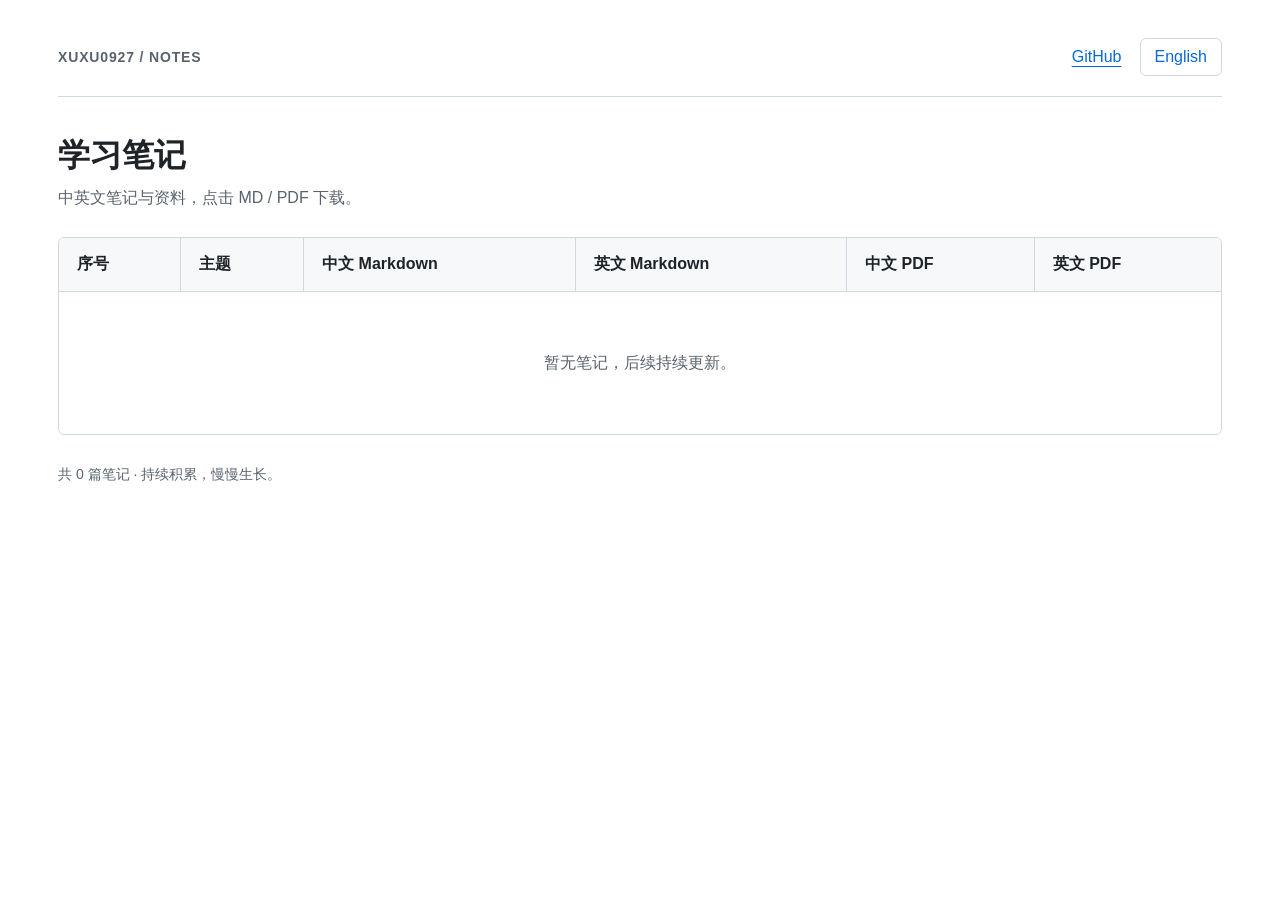
==== site.html @ a80bf7ee "Add bilingual notes website with download catalog" ====
<!doctype html>
<html lang="zh-CN">
<head>
  <meta charset="utf-8">
  <meta name="viewport" content="width=device-width, initial-scale=1">
  <meta name="description" content="个人学习笔记：中英文 Markdown 与 PDF 资料目录。">
  <title>学习笔记 · Xuxu0927</title>
  <style>
    *{box-sizing:border-box}body{margin:0;background:#fff;color:#1f2328;font:16px/1.65 -apple-system,BlinkMacSystemFont,"Segoe UI","Microsoft YaHei",sans-serif}main{max-width:1220px;margin:auto;padding:38px 28px 70px}header{display:flex;align-items:center;justify-content:space-between;gap:20px;border-bottom:1px solid #d1d9e0;padding-bottom:20px}a{color:#0969da;text-underline-offset:4px}nav{display:flex;gap:18px;align-items:center}button{font:inherit;color:#0969da;border:1px solid #d1d9e0;border-radius:6px;background:#fff;padding:5px 14px;cursor:pointer}button:hover{background:#f6f8fa}button:focus-visible,a:focus-visible{outline:3px solid #54aeff;outline-offset:4px}.brand{font-weight:600;letter-spacing:.06em;color:#59636e;font-size:14px}h1{font-size:32px;margin:38px 0 8px;line-height:1.3}p{color:#59636e;margin:0 0 26px}.table-wrap{overflow-x:auto;border:1px solid #d1d9e0;border-radius:6px}table{width:100%;border-collapse:collapse;min-width:760px;text-align:left}caption{position:absolute;width:1px;height:1px;overflow:hidden;clip-path:inset(50%)}th,td{padding:13px 18px;border-right:1px solid #d1d9e0;border-bottom:1px solid #d1d9e0}th:last-child,td:last-child{border-right:0}tr:last-child td{border-bottom:0}thead{background:#f6f8fa}th{font-weight:600;white-space:nowrap}tbody tr:nth-child(even){background:#f6f8fa}.empty td{text-align:center;padding:58px 18px;color:#59636e}footer{margin-top:28px;color:#59636e;font-size:14px}.missing{color:#8c959f}noscript{display:block;padding:18px;background:#fff8c5}@media(max-width:600px){main{padding:22px 16px 45px}h1{font-size:27px}nav{gap:12px}.brand{font-size:12px}th,td{padding:12px}}
  </style>
</head>
<body>
<main>
  <header><span class="brand">XUXU0927 / NOTES</span><nav aria-label="导航"><a href="https://github.com/Xuxu0927/docs">GitHub</a><button type="button" id="language" aria-label="Switch to English">English</button></nav></header>
  <h1 id="heading">学习笔记</h1>
  <p id="intro">中英文笔记与资料，点击 MD / PDF 下载。</p>
  <div class="table-wrap" tabindex="0" role="region" aria-label="笔记目录">
    <table><caption id="caption">笔记资料目录</caption><thead><tr id="columns"><th scope="col">序号</th><th scope="col">主题</th><th scope="col">中文 Markdown</th><th scope="col">英文 Markdown</th><th scope="col">中文 PDF</th><th scope="col">英文 PDF</th></tr></thead><tbody id="notes"><tr class="empty"><td colspan="6">暂无笔记，后续持续更新。</td></tr></tbody></table>
  </div>
  <footer id="footer">共 0 篇笔记 · 持续积累，慢慢生长。</footer>
  <noscript>如需切换语言或查看完整目录，请启用 JavaScript，或访问 <a href="https://github.com/Xuxu0927/docs">GitHub 仓库</a>。</noscript>
</main>
<script id="catalog" type="application/json">__CATALOG__</script>
<script>
const notes = JSON.parse(document.getElementById('catalog').textContent);
let language = 'zh';
const copy = {
 zh:{title:'学习笔记',intro:'中英文笔记与资料，点击 MD / PDF 下载。',columns:['序号','主题','中文 Markdown','英文 Markdown','中文 PDF','英文 PDF'],empty:'暂无笔记，后续持续更新。',missing:'待补充',caption:'笔记资料目录',footer:n=>`共 ${n} 篇笔记 · 持续积累，慢慢生长。`},
 en:{title:'Study Notes',intro:'Notes in Chinese and English. Click MD / PDF to download.',columns:['No.','Topic','Chinese Markdown','English Markdown','Chinese PDF','English PDF'],empty:'No notes yet. More to come.',missing:'Coming soon',caption:'Notes directory',footer:n=>`${n} notes · Learning, one page at a time.`}
};
function render(){
 const t=copy[language];document.documentElement.lang=language==='zh'?'zh-CN':'en';document.title=t.title+' · Xuxu0927';
 for(const [id,value] of Object.entries({heading:t.title,intro:t.intro,caption:t.caption,footer:t.footer(notes.length)}))document.getElementById(id).textContent=value;
 document.querySelector('nav').setAttribute('aria-label',language==='zh'?'导航':'Navigation');document.querySelector('.table-wrap').setAttribute('aria-label',t.caption);
 const button=document.getElementById('language');button.textContent=language==='zh'?'English':'简体中文';button.setAttribute('aria-label',language==='zh'?'Switch to English':'切换为简体中文');
 const columns=document.getElementById('columns');columns.replaceChildren();t.columns.forEach(label=>{const th=document.createElement('th');th.scope='col';th.textContent=label;columns.append(th)});
 const body=document.getElementById('notes');body.replaceChildren();
 notes.forEach((note,i)=>{const row=document.createElement('tr');[String(i+1),note.title[language]].forEach(value=>{const td=document.createElement('td');td.textContent=value;row.append(td)});
 for(const key of ['md_zh','md_en','pdf_zh','pdf_en']){const td=document.createElement('td');if(note[key]){const a=document.createElement('a');a.textContent=key.startsWith('md')?'MD':'PDF';a.href=note[key].split('/').map(encodeURIComponent).join('/');a.download=note[key].split('/').pop();a.title=(language==='zh'?'下载 ':'Download ')+a.download;td.append(a)}else{td.textContent=t.missing;td.className='missing'}row.append(td)}body.append(row)});
 if(!notes.length){const row=document.createElement('tr');row.className='empty';const td=document.createElement('td');td.colSpan=6;td.textContent=t.empty;row.append(td);body.append(row)}
}
document.getElementById('language').addEventListener('click',()=>{language=language==='zh'?'en':'zh';render()});render();
</script>
</body>
</html>
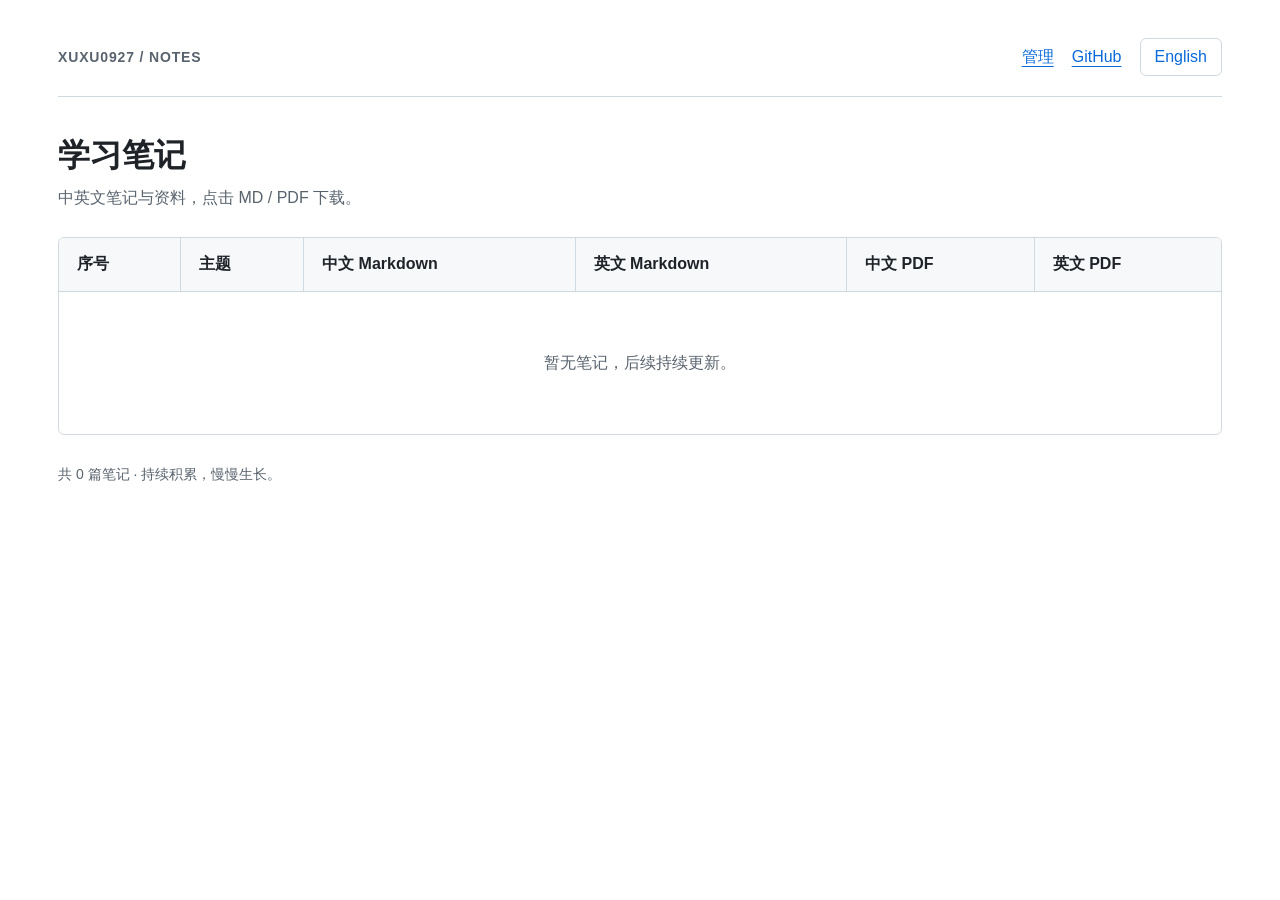
==== commit 79ac8c12: "Add online notes manager with secure GitHub publishing" ====
--- a/site.html
+++ b/site.html
@@ -11,7 +11,7 @@
 </head>
 <body>
 <main>
-  <header><span class="brand">XUXU0927 / NOTES</span><nav aria-label="导航"><a href="https://github.com/Xuxu0927/docs">GitHub</a><button type="button" id="language" aria-label="Switch to English">English</button></nav></header>
+  <header><span class="brand">XUXU0927 / NOTES</span><nav aria-label="导航"><a id="admin-link" href="admin/">管理</a><a href="https://github.com/Xuxu0927/docs">GitHub</a><button type="button" id="language" aria-label="Switch to English">English</button></nav></header>
   <h1 id="heading">学习笔记</h1>
   <p id="intro">中英文笔记与资料，点击 MD / PDF 下载。</p>
   <div class="table-wrap" tabindex="0" role="region" aria-label="笔记目录">
@@ -30,6 +30,7 @@
 };
 function render(){
  const t=copy[language];document.documentElement.lang=language==='zh'?'zh-CN':'en';document.title=t.title+' · Xuxu0927';
+ document.getElementById('admin-link').textContent=language==='zh'?'管理':'Manage';
  for(const [id,value] of Object.entries({heading:t.title,intro:t.intro,caption:t.caption,footer:t.footer(notes.length)}))document.getElementById(id).textContent=value;
  document.querySelector('nav').setAttribute('aria-label',language==='zh'?'导航':'Navigation');document.querySelector('.table-wrap').setAttribute('aria-label',t.caption);
  const button=document.getElementById('language');button.textContent=language==='zh'?'English':'简体中文';button.setAttribute('aria-label',language==='zh'?'Switch to English':'切换为简体中文');
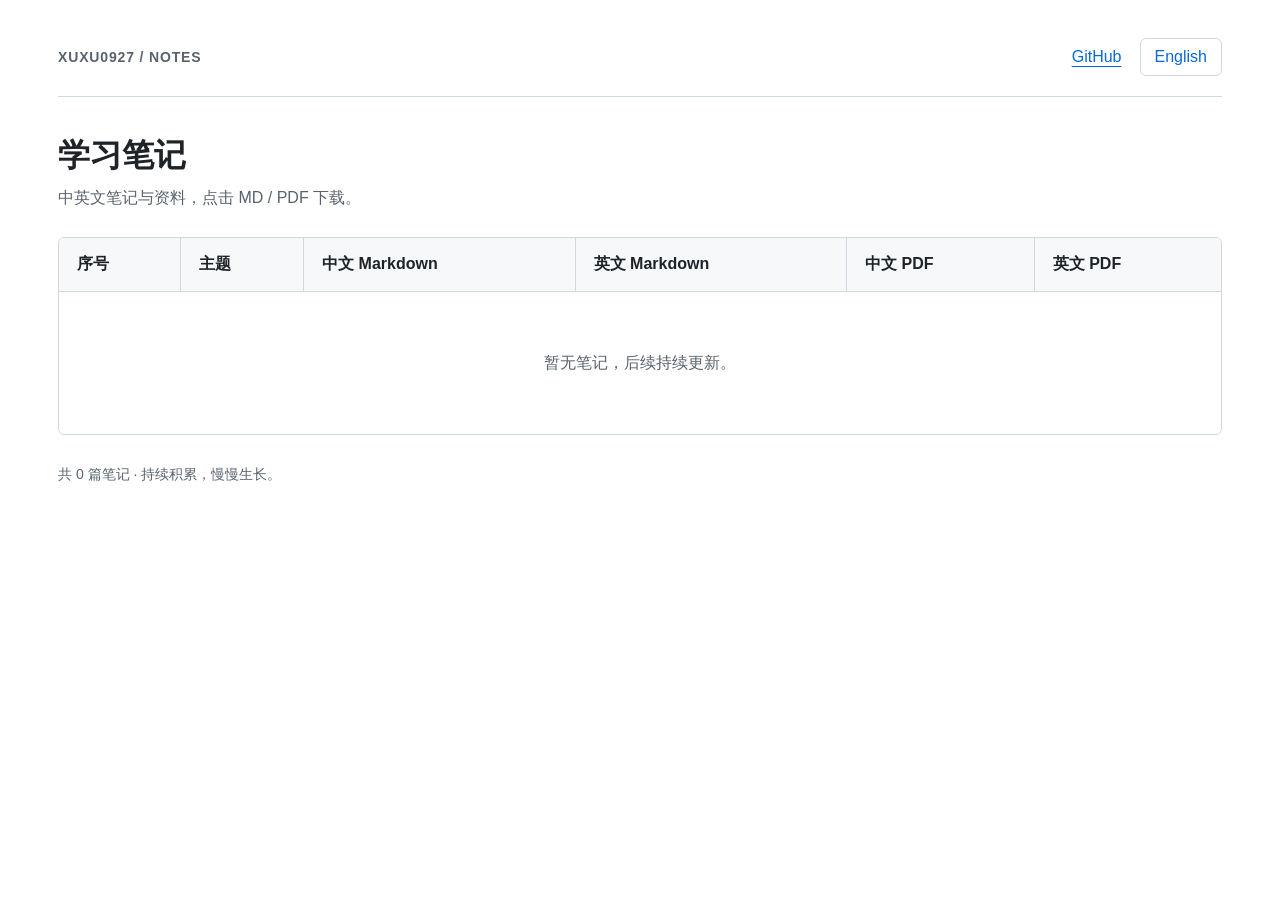
==== commit d0ccd7c5: "Remove online notes manager and keep static notes site" ====
--- a/site.html
+++ b/site.html
@@ -11,7 +11,7 @@
 </head>
 <body>
 <main>
-  <header><span class="brand">XUXU0927 / NOTES</span><nav aria-label="导航"><a id="admin-link" href="admin/">管理</a><a href="https://github.com/Xuxu0927/docs">GitHub</a><button type="button" id="language" aria-label="Switch to English">English</button></nav></header>
+  <header><span class="brand">XUXU0927 / NOTES</span><nav aria-label="导航"><a href="https://github.com/Xuxu0927/docs">GitHub</a><button type="button" id="language" aria-label="Switch to English">English</button></nav></header>
   <h1 id="heading">学习笔记</h1>
   <p id="intro">中英文笔记与资料，点击 MD / PDF 下载。</p>
   <div class="table-wrap" tabindex="0" role="region" aria-label="笔记目录">
@@ -30,7 +30,6 @@
 };
 function render(){
  const t=copy[language];document.documentElement.lang=language==='zh'?'zh-CN':'en';document.title=t.title+' · Xuxu0927';
- document.getElementById('admin-link').textContent=language==='zh'?'管理':'Manage';
  for(const [id,value] of Object.entries({heading:t.title,intro:t.intro,caption:t.caption,footer:t.footer(notes.length)}))document.getElementById(id).textContent=value;
  document.querySelector('nav').setAttribute('aria-label',language==='zh'?'导航':'Navigation');document.querySelector('.table-wrap').setAttribute('aria-label',t.caption);
  const button=document.getElementById('language');button.textContent=language==='zh'?'English':'简体中文';button.setAttribute('aria-label',language==='zh'?'Switch to English':'切换为简体中文');
